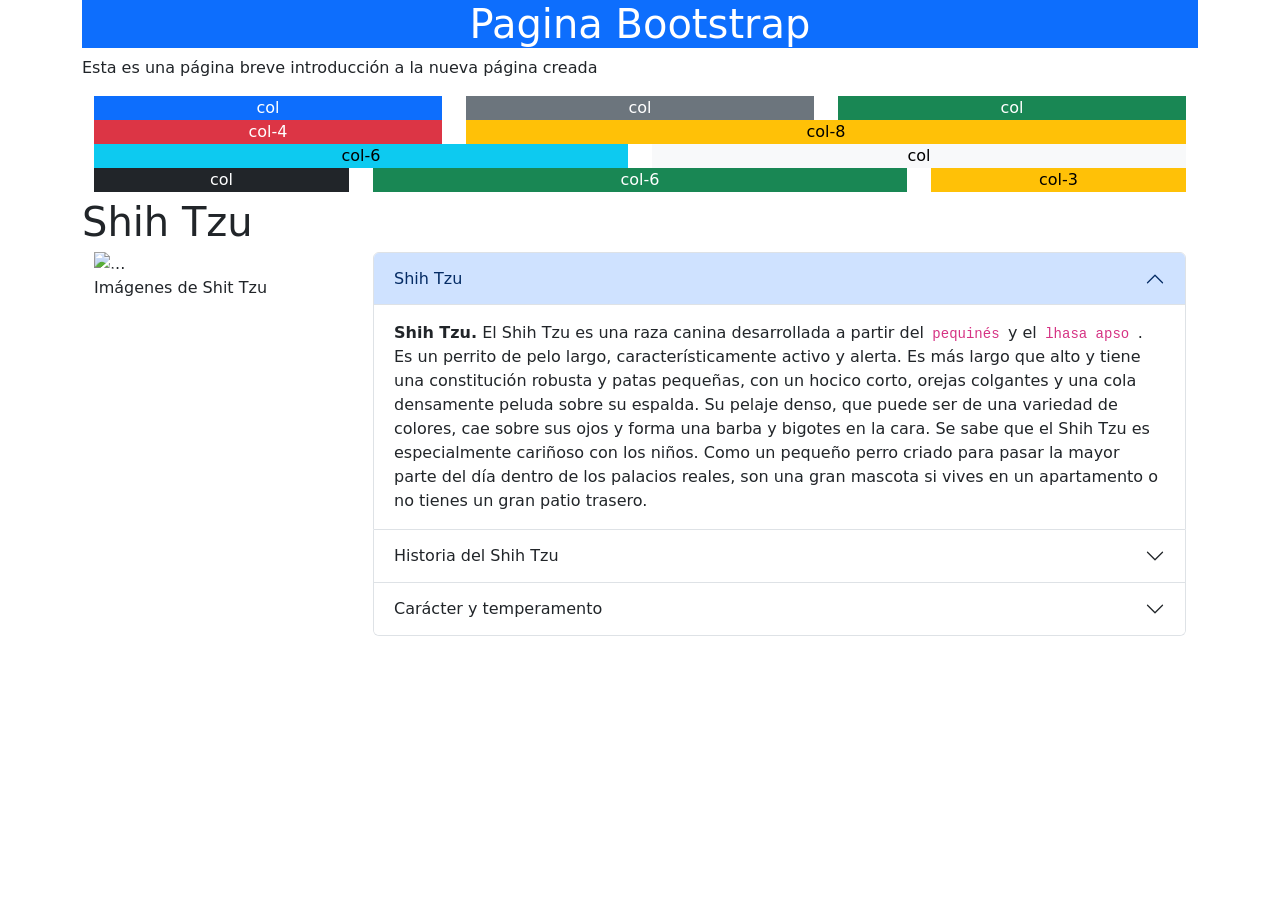
==== prueba.html @ 6716090e "práctica de bootstrap" ====
<!DOCTYPE html>
<html lang="es">

<head>
    <meta charset="UTF-8">
    <meta name="viewport" content="width=device-width, initial-scale=1.0">
    <link href="https://cdn.jsdelivr.net/npm/bootstrap@5.3.8/dist/css/bootstrap.min.css" rel="stylesheet"
        integrity="sha384-sRIl4kxILFvY47J16cr9ZwB07vP4J8+LH7qKQnuqkuIAvNWLzeN8tE5YBujZqJLB" crossorigin="anonymous">
    <title>Página bootstrap</title>
</head>

<body>
    <div class="container">
        <h1 class="text-center">
            <div class="text-bg-primary">Pagina Bootstrap</div>
        </h1>
        <p>Esta es una página breve introducción a la nueva página creada</p>
        <div class="container text-center">
            <div class="row">
                <div class="col">
                    <div class="text-bg-primary">col</div>
                </div>
                <div class="col">
                    <div class="text-bg-secondary">col</div>
                </div>
                <div class="col">
                    <div class="text-bg-success">col</div>
                </div>
            </div>
            <div class="row">
                <div class="col-4">
                    <div class="text-bg-danger">col-4</div>
                </div>
                <div class="col-8">
                    <div class="text-bg-warning">col-8</div>
                </div>
            </div>
            <div class="row">
                <div class="col-6">
                    <div class="text-bg-info">col-6</div>
                </div>
                <div class="col">
                    <div class="text-bg-light">col</div>
                </div>
            </div>
            <div class="row">
                <div class="col-3">
                    <div class="text-bg-dark">col</div>
                </div>
                <div class="col-6">
                    <div class="text-bg-success">col-6</div>
                </div>
                <div class="col-3">
                    <div class="text-bg-warning">col-3</div>
                </div>
            </div>
        </div>
    </div>
    <div class="container">
        <div class="row">
            <div class="col fs-1">
                Shih Tzu
            </div>
        </div>
        <div class="container">
            <div class="row">
                <div class="col-3">
                    <div id="carouselExample" class="carousel slide">
                        <div class="carousel-inner">
                            <div class="carousel-item active">
                                <img src="https://cdn.shopify.com/s/files/1/0549/1638/2879/files/18_21a34aca-aafd-4e07-b85a-9ef4f5d06345.jpg?"
                                    class="d-block w-100" alt="...">
                            </div>
                            <div class="carousel-item">
                                <img src="https://static.wikia.nocookie.net/grupo-tecnicas-estadistica/images/f/ff/Shih-tzu-dog-girl-photo.jpg"
                                    class="d-block w-100" alt="...">
                            </div>
                            <div class="carousel-item">
                                <img src="https://cdn.nubika.es/wp-content/uploads/2020/12/como-cuidar-el-pelo-de-un-shih-tzu.jpg"
                                    class="d-block w-100" alt="...">
                            </div>
                        </div>
                        <button class="carousel-control-prev" type="button" data-bs-target="#carouselExample"
                            data-bs-slide="prev">
                            <span class="carousel-control-prev-icon" aria-hidden="true"></span>
                            <span class="visually-hidden">Previous</span>
                        </button>
                        <button class="carousel-control-next" type="button" data-bs-target="#carouselExample"
                            data-bs-slide="next">
                            <span class="carousel-control-next-icon" aria-hidden="true"></span>
                            <span class="visually-hidden">Next</span>
                        </button>
                    </div>
                    <p>Imágenes de Shit Tzu</p>
                </div>
                <div class="col-9">
                    <div class="accordion" id="accordionExample">
                        <div class="accordion-item">
                            <h2 class="accordion-header">
                                <button class="accordion-button" type="button" data-bs-toggle="collapse"
                                    data-bs-target="#collapseOne" aria-expanded="true" aria-controls="collapseOne">
                                    Shih Tzu
                                </button>
                            </h2>
                            <div id="collapseOne" class="accordion-collapse collapse show"
                                data-bs-parent="#accordionExample">
                                <div class="accordion-body">
                                    <strong>Shih Tzu.</strong> El Shih Tzu es una raza canina desarrollada a partir
                                    del<code> pequinés </code> y el<code> lhasa apso </code>. Es un perrito de pelo
                                    largo, característicamente activo y alerta. Es más largo que alto y tiene una
                                    constitución robusta y patas pequeñas, con un hocico corto, orejas colgantes y
                                    una
                                    cola densamente peluda sobre su espalda. Su pelaje denso, que puede ser de una
                                    variedad de colores, cae sobre sus ojos y forma una barba y bigotes en la cara.
                                    Se
                                    sabe que el Shih Tzu es especialmente cariñoso con los niños. Como un pequeño
                                    perro
                                    criado para pasar la mayor parte del día dentro de los palacios reales, son una
                                    gran
                                    mascota si vives en un apartamento o no tienes un gran patio trasero.
                                </div>
                            </div>
                        </div>
                        <div class="accordion-item">
                            <h2 class="accordion-header">
                                <button class="accordion-button collapsed" type="button" data-bs-toggle="collapse"
                                    data-bs-target="#collapseTwo" aria-expanded="false" aria-controls="collapseTwo">
                                    Historia del Shih Tzu
                                </button>
                            </h2>
                            <div id="collapseTwo" class="accordion-collapse collapse"
                                data-bs-parent="#accordionExample">
                                <div class="accordion-body">
                                    <strong>Historia del Shih Tzu.</strong> Shih Tzu, significa león, pero no hay
                                    nada
                                    feroz en este perro de raza pequeña. En la creencia budista existe una
                                    asociación
                                    entre el león y su Deidad; por lo tanto, los perros fueron criados en la corte
                                    durante la dinastía Ming. Hace siglos, los criadores imperiales en el palacio
                                    del
                                    emperador desarrollaron esta raza a partir de perros tibetanos de cría
                                    selectiva. Es
                                    muy probable que los Shih Tzu sean el resultado de cruzas entre dos razas
                                    <code>chino-tibetanas.</code> aún más antiguas: el lhaso apso y el pequinés.
                                    Durante
                                    cientos de años, los Shih Tzu disfrutaron de una vida lujosa como compañeros de
                                    los
                                    emperadores y sus familias. Se cuenta que los emperadores premiaban
                                    generosamente a
                                    los criadores que producían los perros más hermosos y afectuosos.
                                </div>
                            </div>
                        </div>
                        <div class="accordion-item">
                            <h2 class="accordion-header">
                                <button class="accordion-button collapsed" type="button" data-bs-toggle="collapse"
                                    data-bs-target="#collapseThree" aria-expanded="false" aria-controls="collapseThree">
                                    Carácter y temperamento
                                </button>
                            </h2>
                            <div id="collapseThree" class="accordion-collapse collapse"
                                data-bs-parent="#accordionExample">
                                <div class="accordion-body">
                                    <strong>Carácter y temperamento.</strong> Shih Tzu se ha ganado su lugar como
                                    uno de
                                    los perros de juguete más populares del mundo. Generalmente es extrovertido y
                                    juguetón, de fácil transición. De compañero de juegos a compañero de sofá. Los
                                    Shih
                                    Tzu son conocidos por ser perros alegres, amigables y cariñosos. Son excelentes
                                    compañeros y se llevan bien con personas de todas las edades, incluidos niños y
                                    ancianos. Les encanta estar cerca de sus dueños y son perros de compañía leales.
                                    Sin
                                    embargo, ten en cuenta que algunos pueden mostrar cierta terquedad durante el
                                    entrenamiento.
                                </div>
                            </div>
                        </div>
                    </div>
                </div>
            </div>
        </div>
    </div>
</body>

</html>
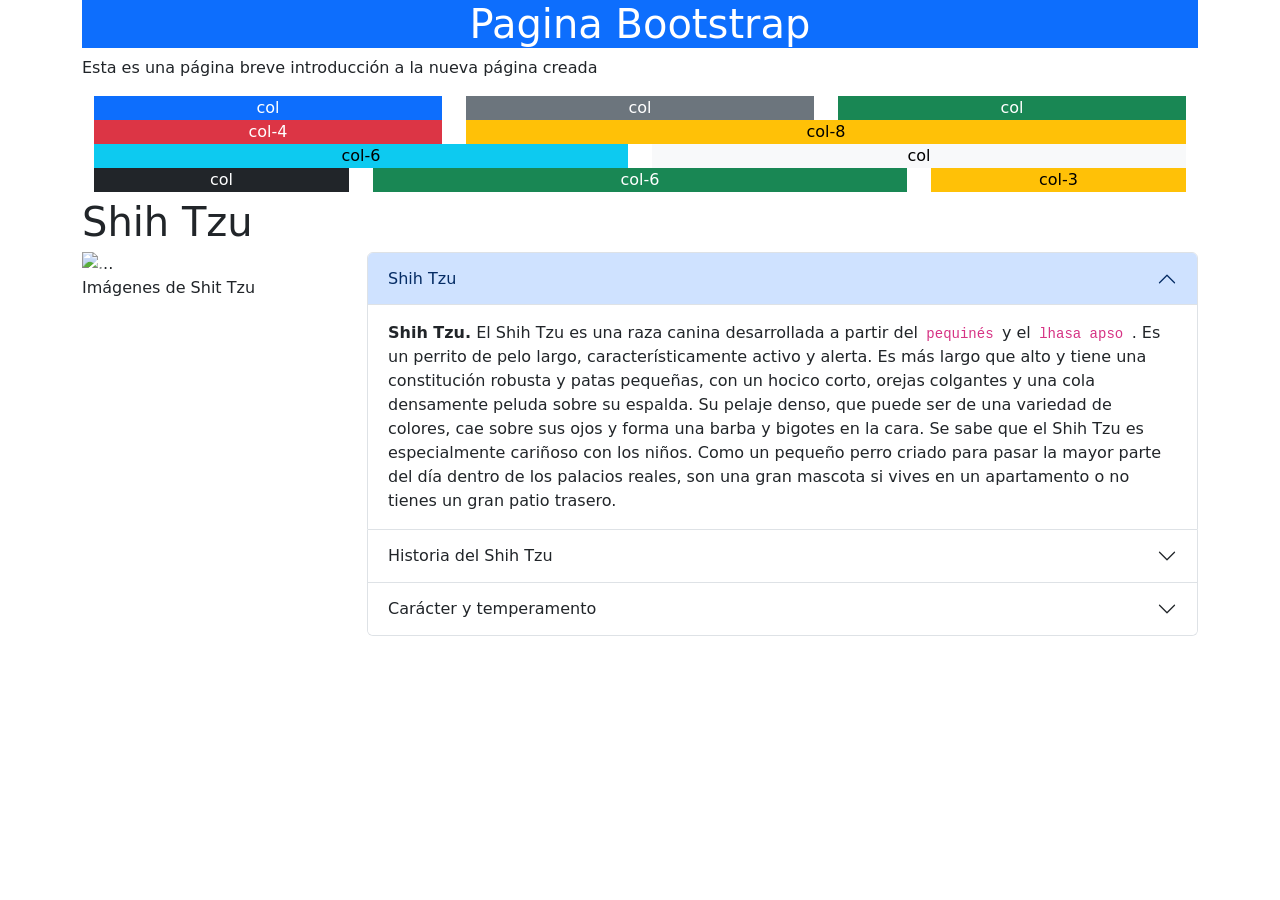
==== commit 179c030f: "agregando el link final de la página" ====
--- a/prueba.html
+++ b/prueba.html
@@ -62,117 +62,111 @@
                 Shih Tzu
             </div>
         </div>
-        <div class="container">
-            <div class="row">
-                <div class="col-3">
-                    <div id="carouselExample" class="carousel slide">
-                        <div class="carousel-inner">
-                            <div class="carousel-item active">
-                                <img src="https://cdn.shopify.com/s/files/1/0549/1638/2879/files/18_21a34aca-aafd-4e07-b85a-9ef4f5d06345.jpg?"
-                                    class="d-block w-100" alt="...">
-                            </div>
-                            <div class="carousel-item">
-                                <img src="https://static.wikia.nocookie.net/grupo-tecnicas-estadistica/images/f/ff/Shih-tzu-dog-girl-photo.jpg"
-                                    class="d-block w-100" alt="...">
-                            </div>
-                            <div class="carousel-item">
-                                <img src="https://cdn.nubika.es/wp-content/uploads/2020/12/como-cuidar-el-pelo-de-un-shih-tzu.jpg"
-                                    class="d-block w-100" alt="...">
+        <div class="row">
+            <div class="col-3">
+                <div id="carouselExample" class="carousel slide">
+                    <div class="carousel-inner">
+                        <div class="carousel-item active">
+                            <img src="https://cdn.shopify.com/s/files/1/0549/1638/2879/files/18_21a34aca-aafd-4e07-b85a-9ef4f5d06345.jpg?"
+                                class="d-block w-100" alt="...">
+                        </div>
+                        <div class="carousel-item">
+                            <img src="https://kennelclubargentino.org.ar/storage/2019/05/shitzu2.jpg"
+                                class="d-block w-100" alt="...">
+                        </div>
+                        <div class="carousel-item">
+                            <img src="https://cdn.nubika.es/wp-content/uploads/2020/12/como-cuidar-el-pelo-de-un-shih-tzu.jpg"
+                                class="d-block w-100" alt="...">
+                        </div>
+                    </div>
+                    <button class="carousel-control-prev" type="button" data-bs-target="#carouselExample"
+                        data-bs-slide="prev">
+                        <span class="carousel-control-prev-icon" aria-hidden="true"></span>
+                        <span class="visually-hidden">Previous</span>
+                    </button>
+                    <button class="carousel-control-next" type="button" data-bs-target="#carouselExample"
+                        data-bs-slide="next">
+                        <span class="carousel-control-next-icon" aria-hidden="true"></span>
+                        <span class="visually-hidden">Next</span>
+                    </button>
+                </div>
+                <p>Imágenes de Shit Tzu</p>
+            </div>
+            <div class="col-9">
+                <div class="accordion" id="accordionExample">
+                    <div class="accordion-item">
+                        <h2 class="accordion-header">
+                            <button class="accordion-button" type="button" data-bs-toggle="collapse"
+                                data-bs-target="#collapseOne" aria-expanded="true" aria-controls="collapseOne">
+                                Shih Tzu
+                            </button>
+                        </h2>
+                        <div id="collapseOne" class="accordion-collapse collapse show"
+                            data-bs-parent="#accordionExample">
+                            <div class="accordion-body">
+                                <strong>Shih Tzu.</strong> El Shih Tzu es una raza canina desarrollada a partir
+                                del<code> pequinés </code> y el<code> lhasa apso </code>. Es un perrito de pelo
+                                largo, característicamente activo y alerta. Es más largo que alto y tiene una
+                                constitución robusta y patas pequeñas, con un hocico corto, orejas colgantes y
+                                una
+                                cola densamente peluda sobre su espalda. Su pelaje denso, que puede ser de una
+                                variedad de colores, cae sobre sus ojos y forma una barba y bigotes en la cara.
+                                Se
+                                sabe que el Shih Tzu es especialmente cariñoso con los niños. Como un pequeño
+                                perro
+                                criado para pasar la mayor parte del día dentro de los palacios reales, son una
+                                gran
+                                mascota si vives en un apartamento o no tienes un gran patio trasero.
                             </div>
                         </div>
-                        <button class="carousel-control-prev" type="button" data-bs-target="#carouselExample"
-                            data-bs-slide="prev">
-                            <span class="carousel-control-prev-icon" aria-hidden="true"></span>
-                            <span class="visually-hidden">Previous</span>
-                        </button>
-                        <button class="carousel-control-next" type="button" data-bs-target="#carouselExample"
-                            data-bs-slide="next">
-                            <span class="carousel-control-next-icon" aria-hidden="true"></span>
-                            <span class="visually-hidden">Next</span>
-                        </button>
                     </div>
-                    <p>Imágenes de Shit Tzu</p>
-                </div>
-                <div class="col-9">
-                    <div class="accordion" id="accordionExample">
-                        <div class="accordion-item">
-                            <h2 class="accordion-header">
-                                <button class="accordion-button" type="button" data-bs-toggle="collapse"
-                                    data-bs-target="#collapseOne" aria-expanded="true" aria-controls="collapseOne">
-                                    Shih Tzu
-                                </button>
-                            </h2>
-                            <div id="collapseOne" class="accordion-collapse collapse show"
-                                data-bs-parent="#accordionExample">
-                                <div class="accordion-body">
-                                    <strong>Shih Tzu.</strong> El Shih Tzu es una raza canina desarrollada a partir
-                                    del<code> pequinés </code> y el<code> lhasa apso </code>. Es un perrito de pelo
-                                    largo, característicamente activo y alerta. Es más largo que alto y tiene una
-                                    constitución robusta y patas pequeñas, con un hocico corto, orejas colgantes y
-                                    una
-                                    cola densamente peluda sobre su espalda. Su pelaje denso, que puede ser de una
-                                    variedad de colores, cae sobre sus ojos y forma una barba y bigotes en la cara.
-                                    Se
-                                    sabe que el Shih Tzu es especialmente cariñoso con los niños. Como un pequeño
-                                    perro
-                                    criado para pasar la mayor parte del día dentro de los palacios reales, son una
-                                    gran
-                                    mascota si vives en un apartamento o no tienes un gran patio trasero.
-                                </div>
+                    <div class="accordion-item">
+                        <h2 class="accordion-header">
+                            <button class="accordion-button collapsed" type="button" data-bs-toggle="collapse"
+                                data-bs-target="#collapseTwo" aria-expanded="false" aria-controls="collapseTwo">
+                                Historia del Shih Tzu
+                            </button>
+                        </h2>
+                        <div id="collapseTwo" class="accordion-collapse collapse" data-bs-parent="#accordionExample">
+                            <div class="accordion-body">
+                                <strong>Historia del Shih Tzu.</strong> Shih Tzu, significa león, pero no hay
+                                nada
+                                feroz en este perro de raza pequeña. En la creencia budista existe una
+                                asociación
+                                entre el león y su Deidad; por lo tanto, los perros fueron criados en la corte
+                                durante la dinastía Ming. Hace siglos, los criadores imperiales en el palacio
+                                del
+                                emperador desarrollaron esta raza a partir de perros tibetanos de cría
+                                selectiva. Es
+                                muy probable que los Shih Tzu sean el resultado de cruzas entre dos razas
+                                <code>chino-tibetanas.</code> aún más antiguas: el lhaso apso y el pequinés.
+                                Durante cientos de años, los Shih Tzu disfrutaron de una vida lujosa como compañeros
+                                de
+                                los emperadores y sus familias. Se cuenta que los emperadores premiaban
+                                generosamente a los criadores que producían los perros más hermosos y afectuosos.
                             </div>
                         </div>
-                        <div class="accordion-item">
-                            <h2 class="accordion-header">
-                                <button class="accordion-button collapsed" type="button" data-bs-toggle="collapse"
-                                    data-bs-target="#collapseTwo" aria-expanded="false" aria-controls="collapseTwo">
-                                    Historia del Shih Tzu
-                                </button>
-                            </h2>
-                            <div id="collapseTwo" class="accordion-collapse collapse"
-                                data-bs-parent="#accordionExample">
-                                <div class="accordion-body">
-                                    <strong>Historia del Shih Tzu.</strong> Shih Tzu, significa león, pero no hay
-                                    nada
-                                    feroz en este perro de raza pequeña. En la creencia budista existe una
-                                    asociación
-                                    entre el león y su Deidad; por lo tanto, los perros fueron criados en la corte
-                                    durante la dinastía Ming. Hace siglos, los criadores imperiales en el palacio
-                                    del
-                                    emperador desarrollaron esta raza a partir de perros tibetanos de cría
-                                    selectiva. Es
-                                    muy probable que los Shih Tzu sean el resultado de cruzas entre dos razas
-                                    <code>chino-tibetanas.</code> aún más antiguas: el lhaso apso y el pequinés.
-                                    Durante
-                                    cientos de años, los Shih Tzu disfrutaron de una vida lujosa como compañeros de
-                                    los
-                                    emperadores y sus familias. Se cuenta que los emperadores premiaban
-                                    generosamente a
-                                    los criadores que producían los perros más hermosos y afectuosos.
-                                </div>
-                            </div>
-                        </div>
-                        <div class="accordion-item">
-                            <h2 class="accordion-header">
-                                <button class="accordion-button collapsed" type="button" data-bs-toggle="collapse"
-                                    data-bs-target="#collapseThree" aria-expanded="false" aria-controls="collapseThree">
-                                    Carácter y temperamento
-                                </button>
-                            </h2>
-                            <div id="collapseThree" class="accordion-collapse collapse"
-                                data-bs-parent="#accordionExample">
-                                <div class="accordion-body">
-                                    <strong>Carácter y temperamento.</strong> Shih Tzu se ha ganado su lugar como
-                                    uno de
-                                    los perros de juguete más populares del mundo. Generalmente es extrovertido y
-                                    juguetón, de fácil transición. De compañero de juegos a compañero de sofá. Los
-                                    Shih
-                                    Tzu son conocidos por ser perros alegres, amigables y cariñosos. Son excelentes
-                                    compañeros y se llevan bien con personas de todas las edades, incluidos niños y
-                                    ancianos. Les encanta estar cerca de sus dueños y son perros de compañía leales.
-                                    Sin
-                                    embargo, ten en cuenta que algunos pueden mostrar cierta terquedad durante el
-                                    entrenamiento.
-                                </div>
+                    </div>
+                    <div class="accordion-item">
+                        <h2 class="accordion-header">
+                            <button class="accordion-button collapsed" type="button" data-bs-toggle="collapse"
+                                data-bs-target="#collapseThree" aria-expanded="false" aria-controls="collapseThree">
+                                Carácter y temperamento
+                            </button>
+                        </h2>
+                        <div id="collapseThree" class="accordion-collapse collapse" data-bs-parent="#accordionExample">
+                            <div class="accordion-body">
+                                <strong>Carácter y temperamento.</strong> Shih Tzu se ha ganado su lugar como
+                                uno de
+                                los perros de juguete más populares del mundo. Generalmente es extrovertido y
+                                juguetón, de fácil transición. De compañero de juegos a compañero de sofá. Los
+                                Shih
+                                Tzu son conocidos por ser perros alegres, amigables y cariñosos. Son excelentes
+                                compañeros y se llevan bien con personas de todas las edades, incluidos niños y
+                                ancianos. Les encanta estar cerca de sus dueños y son perros de compañía leales.
+                                Sin
+                                embargo, ten en cuenta que algunos pueden mostrar cierta terquedad durante el
+                                entrenamiento.
                             </div>
                         </div>
                     </div>
@@ -180,6 +174,11 @@
             </div>
         </div>
     </div>
+    </div>
+
+    <script src="https://cdn.jsdelivr.net/npm/bootstrap@5.3.8/dist/js/bootstrap.min.js"
+        integrity="sha384-G/EV+4j2dNv+tEPo3++6LCgdCROaejBqfUeNjuKAiuXbjrxilcCdDz6ZAVfHWe1Y"
+        crossorigin="anonymous"></script>
 </body>
 
 </html>
